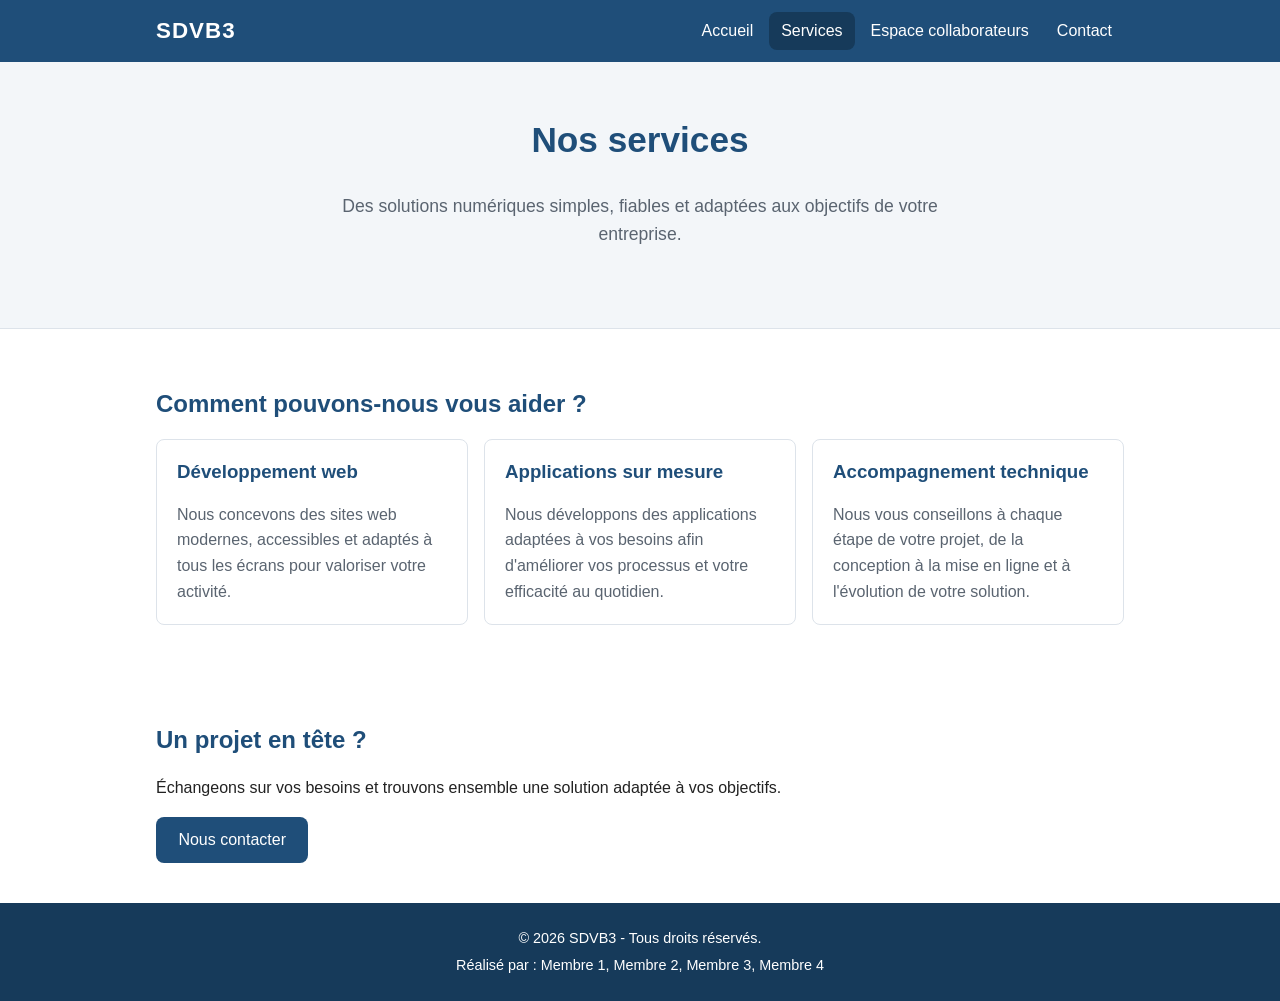
==== services.html @ 74ccea48 "page services" ====
<!DOCTYPE html>
<html lang="fr">
<head>
  <meta charset="UTF-8">
  <meta name="viewport" content="width=device-width, initial-scale=1">
  <meta name="description" content="Découvrez les services proposés par SDVB3 pour accompagner vos projets numériques.">
  <title>Services - SDVB3</title>
  <link rel="stylesheet" href="css/style.css">
</head>
<body>
  <header class="site-header">
    <div class="container header-inner">
      <a class="logo" href="index.html">SDVB3</a>
      <nav aria-label="Navigation principale">
        <ul class="nav-list">
          <li><a href="index.html">Accueil</a></li>
          <li><a href="services.html" aria-current="page">Services</a></li>
          <li><a href="connexion.html">Espace collaborateurs</a></li>
          <li><a href="contact.html">Contact</a></li>
        </ul>
      </nav>
    </div>
  </header>

  <main>
    <section class="hero">
      <div class="container">
        <h1>Nos services</h1>
        <p class="hero-text">
          Des solutions numériques simples, fiables et adaptées aux objectifs
          de votre entreprise.
        </p>
      </div>
    </section>

    <section class="container section">
      <h2>Comment pouvons-nous vous aider ?</h2>
      <div class="cards">
        <article class="card">
          <h3>Développement web</h3>
          <p>
            Nous concevons des sites web modernes, accessibles et adaptés à
            tous les écrans pour valoriser votre activité.
          </p>
        </article>

        <article class="card">
          <h3>Applications sur mesure</h3>
          <p>
            Nous développons des applications adaptées à vos besoins afin
            d'améliorer vos processus et votre efficacité au quotidien.
          </p>
        </article>

        <article class="card">
          <h3>Accompagnement technique</h3>
          <p>
            Nous vous conseillons à chaque étape de votre projet, de la
            conception à la mise en ligne et à l'évolution de votre solution.
          </p>
        </article>
      </div>
    </section>

    <section class="container section">
      <h2>Un projet en tête ?</h2>
      <p>
        Échangeons sur vos besoins et trouvons ensemble une solution adaptée
        à vos objectifs.
      </p>
      <a class="btn" href="contact.html">Nous contacter</a>
    </section>
  </main>

  <footer class="site-footer">
    <div class="container">
      <p>&copy; 2026 SDVB3 - Tous droits réservés.</p>
      <p>Réalisé par : Membre 1, Membre 2, Membre 3, Membre 4</p>
    </div>
  </footer>
</body>
</html>
---- css/style.css ----
/* ==========================================================
   SDVB3 - Feuille de style commune à toutes les pages
   ========================================================== */

/* ---------- Variables ---------- */
:root {
  --color-primary: #1f4e79;
  --color-primary-dark: #163a5a;
  --color-accent: #4a90c2;
  --color-text: #222;
  --color-muted: #5a6470;
  --color-bg: #ffffff;
  --color-bg-alt: #f3f6f9;
  --color-border: #dde3ea;
  --radius: 8px;
  --max-width: 1000px;
  --font: "Segoe UI", Roboto, Arial, sans-serif;
}

/* ---------- Base ---------- */
*,
*::before,
*::after {
  box-sizing: border-box;
}

body {
  margin: 0;
  font-family: var(--font);
  line-height: 1.6;
  color: var(--color-text);
  background: var(--color-bg);
  display: flex;
  flex-direction: column;
  min-height: 100vh;
}

main {
  flex: 1;
}

h1,
h2,
h3 {
  line-height: 1.25;
  color: var(--color-primary);
}

a {
  color: var(--color-primary);
}

.container {
  width: 100%;
  max-width: var(--max-width);
  margin: 0 auto;
  padding: 0 1rem;
}

.section {
  padding: 2.5rem 1rem;
}

/* ---------- En-tête et navigation ---------- */
.site-header {
  background: var(--color-primary);
}

.header-inner {
  display: flex;
  align-items: center;
  justify-content: space-between;
  flex-wrap: wrap;
  gap: 0.5rem;
  padding-top: 0.75rem;
  padding-bottom: 0.75rem;
}

.logo {
  font-size: 1.4rem;
  font-weight: 700;
  color: #fff;
  text-decoration: none;
  letter-spacing: 1px;
}

.nav-list {
  display: flex;
  flex-wrap: wrap;
  gap: 0.25rem;
  margin: 0;
  padding: 0;
  list-style: none;
}

.nav-list a {
  display: block;
  padding: 0.4rem 0.75rem;
  border-radius: var(--radius);
  color: #fff;
  text-decoration: none;
}

.nav-list a:hover,
.nav-list a:focus-visible,
.nav-list a[aria-current="page"] {
  background: var(--color-primary-dark);
}

/* ---------- Bandeau d'accueil ---------- */
.hero {
  padding: 3.5rem 0;
  text-align: center;
  background: var(--color-bg-alt);
  border-bottom: 1px solid var(--color-border);
}

.hero h1 {
  margin-top: 0;
  font-size: 2.2rem;
}

.hero-text {
  max-width: 600px;
  margin: 0 auto 1.5rem;
  color: var(--color-muted);
  font-size: 1.1rem;
}

/* ---------- Bouton ---------- */
.btn {
  display: inline-block;
  padding: 0.65rem 1.4rem;
  border: none;
  border-radius: var(--radius);
  background: var(--color-primary);
  color: #fff;
  font: inherit;
  text-decoration: none;
  cursor: pointer;
}

.btn:hover,
.btn:focus-visible {
  background: var(--color-primary-dark);
}

/* ---------- Cartes ---------- */
.cards {
  display: grid;
  grid-template-columns: repeat(auto-fit, minmax(220px, 1fr));
  gap: 1rem;
}

.card {
  display: block;
  padding: 1.25rem;
  border: 1px solid var(--color-border);
  border-radius: var(--radius);
  color: var(--color-text);
  text-decoration: none;
  transition: border-color 0.2s, box-shadow 0.2s;
}

.card h3 {
  margin-top: 0;
}

.card p {
  margin-bottom: 0;
  color: var(--color-muted);
}

.card:hover,
.card:focus-visible {
  border-color: var(--color-accent);
  box-shadow: 0 4px 12px rgba(0, 0, 0, 0.06);
}

/* ---------- Pied de page ---------- */
.site-footer {
  padding: 1.25rem 0;
  background: var(--color-primary-dark);
  color: #fff;
  text-align: center;
  font-size: 0.9rem;
}

.site-footer p {
  margin: 0.25rem 0;
}

/* ---------- Mobile ---------- */
@media (max-width: 600px) {
  .header-inner {
    flex-direction: column;
  }

  .nav-list {
    justify-content: center;
  }

  .hero {
    padding: 2.5rem 0;
  }

  .hero h1 {
    font-size: 1.7rem;
  }
}
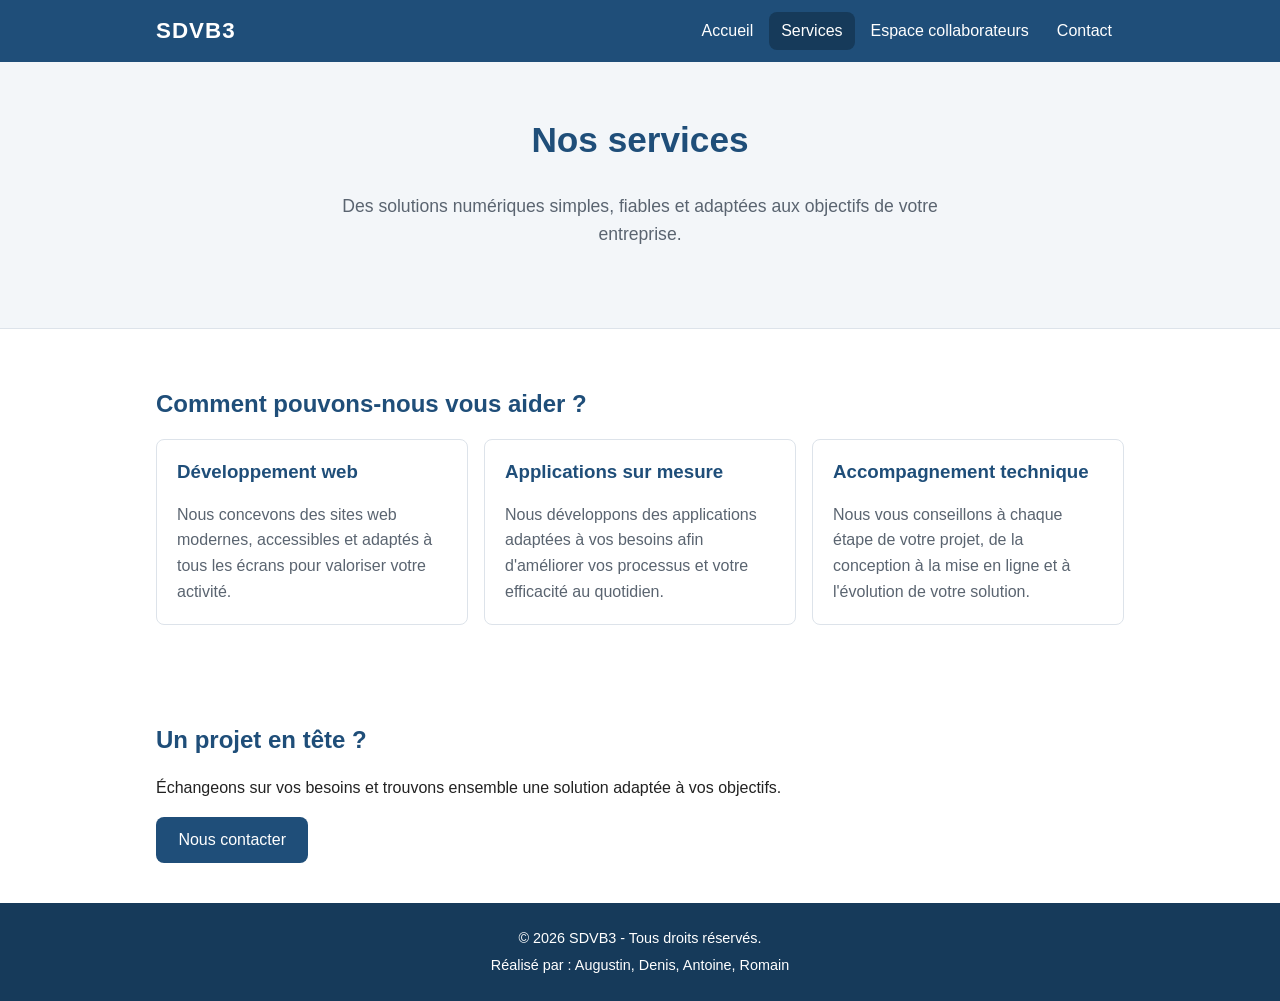
==== commit a597d974: "page connexion + modif footer" ====
--- a/services.html
+++ b/services.html
@@ -75,7 +75,7 @@
   <footer class="site-footer">
     <div class="container">
       <p>&copy; 2026 SDVB3 - Tous droits réservés.</p>
-      <p>Réalisé par : Membre 1, Membre 2, Membre 3, Membre 4</p>
+      <p>Réalisé par : Augustin, Denis, Antoine, Romain</p>
     </div>
   </footer>
 </body>
--- a/css/style.css
+++ b/css/style.css
@@ -177,6 +177,50 @@
   box-shadow: 0 4px 12px rgba(0, 0, 0, 0.06);
 }
 
+/* ---------- Formulaire ---------- */
+.form {
+  max-width: 420px;
+  margin: 0 auto;
+  padding: 1.5rem;
+  border: 1px solid var(--color-border);
+  border-radius: var(--radius);
+  background: var(--color-bg-alt);
+}
+
+.form h2 {
+  margin-top: 0;
+}
+
+.form-group {
+  margin-bottom: 1rem;
+}
+
+.form-group label {
+  display: block;
+  margin-bottom: 0.35rem;
+  font-weight: 600;
+}
+
+.form-group input {
+  width: 100%;
+  padding: 0.6rem 0.75rem;
+  border: 1px solid var(--color-border);
+  border-radius: var(--radius);
+  background: var(--color-bg);
+  color: var(--color-text);
+  font: inherit;
+}
+
+.form-group input:focus {
+  outline: none;
+  border-color: var(--color-accent);
+  box-shadow: 0 0 0 3px rgba(74, 144, 194, 0.25);
+}
+
+.form .btn {
+  width: 100%;
+}
+
 /* ---------- Pied de page ---------- */
 .site-footer {
   padding: 1.25rem 0;
